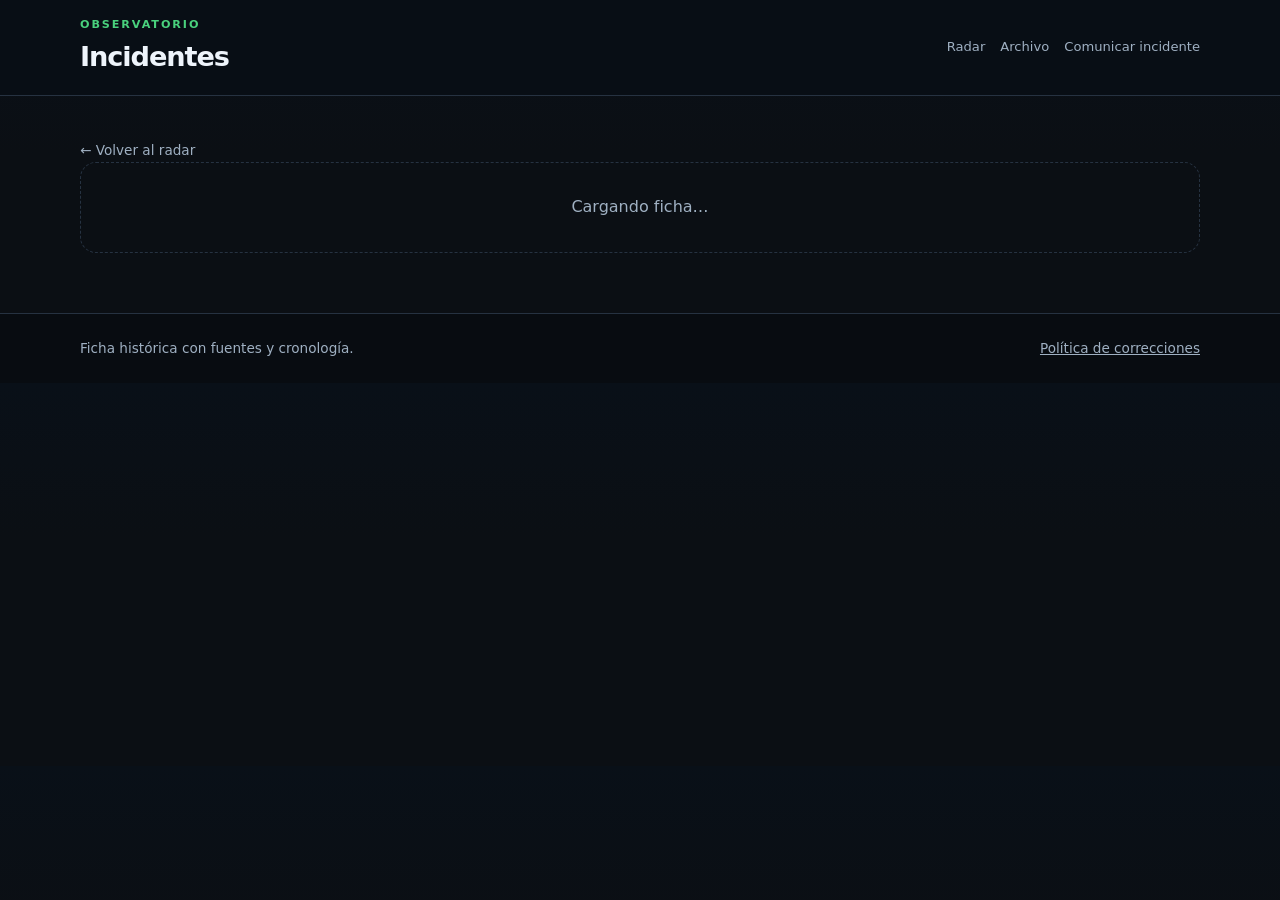
==== incidente/index.html @ c5e27862 "Añade fichas individuales compartibles" ====
<!doctype html><html lang="es"><head><meta charset="utf-8"><meta name="viewport" content="width=device-width,initial-scale=1"><meta name="description" content="Ficha detallada de incidente de ciberseguridad."><title>Ficha de incidente | Incidentes</title><link rel="stylesheet" href="../styles.css"></head><body><header class="site-header"><div class="wrap header-inner"><a class="brand" href="../"><p class="eyebrow">OBSERVATORIO</p><h1>Incidentes</h1></a><nav class="topnav"><a href="../">Radar</a><a href="../archivo.html">Archivo</a><a href="../reportar.html">Comunicar incidente</a></nav></div></header><main class="wrap detail-page"><a class="back-link" href="../">← Volver al radar</a><div id="incidentDetail"><div class="empty">Cargando ficha…</div></div></main><footer><div class="wrap footer-inner"><p>Ficha histórica con fuentes y cronología.</p><p><a href="../correcciones.html">Política de correcciones</a></p></div></footer><script src="../incidents.js"></script><script src="../detail.js"></script></body></html>
---- styles.css ----
:root{--bg:#0b0f14;--panel:#121821;--panel2:#171f2a;--text:#eef4fb;--muted:#9fb0c2;--line:#263241;--accent:#49d17d;--danger:#ff6b6b;--warn:#ffb84d;--info:#69a7ff;--shadow:0 18px 50px rgba(0,0,0,.25)}*{box-sizing:border-box}html{scroll-behavior:smooth}body{margin:0;font-family:Inter,ui-sans-serif,system-ui,-apple-system,BlinkMacSystemFont,"Segoe UI",sans-serif;background:linear-gradient(180deg,#091018 0%,var(--bg) 40%);color:var(--text);line-height:1.55}.wrap{width:min(1120px,calc(100% - 32px));margin:auto}a{color:inherit}.site-header{border-bottom:1px solid var(--line);background:rgba(9,15,22,.92);backdrop-filter:blur(14px);position:sticky;top:0;z-index:10}.header-inner{display:flex;justify-content:space-between;align-items:center;padding:16px 0;gap:20px}.brand{text-decoration:none}.eyebrow{margin:0 0 3px;font-size:.7rem;letter-spacing:.17em;color:var(--accent);font-weight:800}.site-header h1{margin:0;font-size:1.7rem;letter-spacing:-.04em}.subtitle,.hero p,.review-copy,.methodology p{color:var(--muted)}.subtitle{margin:2px 0 0;font-size:.9rem}.topnav{display:flex;gap:15px;align-items:center;flex-wrap:wrap}.topnav a,.section-links a,.trust-links a{font-size:.82rem;color:var(--muted);text-decoration:none}.topnav a:hover,.section-links a:hover,.trust-links a:hover{color:var(--text)}.hero{padding:52px 0 28px;display:grid;grid-template-columns:1.5fr .8fr;gap:28px;align-items:end}.hero h2{font-size:clamp(2rem,5vw,4.1rem);line-height:1.02;letter-spacing:-.055em;margin:4px 0 16px}.hero p{margin:0;font-size:1.08rem;max-width:760px}.hero-note{border:1px solid var(--line);background:linear-gradient(135deg,var(--panel),var(--panel2));padding:18px;border-radius:18px;color:var(--muted);box-shadow:var(--shadow)}.hero-note strong{color:var(--text)}.review-status{display:flex;align-items:center;gap:16px;border:1px solid rgba(73,209,125,.28);background:linear-gradient(135deg,rgba(73,209,125,.07),var(--panel));border-radius:18px;padding:17px 19px;margin-bottom:16px}.review-icon{width:44px;height:44px;flex:0 0 44px;border-radius:14px;border:1px solid rgba(73,209,125,.28);background:rgba(73,209,125,.08);display:grid;place-items:center}.review-icon span{width:10px;height:10px;border-radius:50%;background:var(--accent);box-shadow:0 0 0 5px rgba(73,209,125,.09)}.review-label{margin:0 0 2px;color:var(--accent);font-size:.7rem;font-weight:800;letter-spacing:.16em}.review-time{margin:0;font-size:1.06rem;font-weight:750}.review-copy{margin:2px 0 0;font-size:.84rem}.user-guide{display:grid;grid-template-columns:repeat(3,1fr);gap:10px;margin:0 0 38px}.user-guide div{border:1px solid var(--line);background:var(--panel);border-radius:14px;padding:14px}.user-guide span{display:inline-grid;place-items:center;width:24px;height:24px;border-radius:50%;background:rgba(73,209,125,.12);color:var(--accent);font-size:.72rem;font-weight:800;margin-right:7px}.user-guide p{margin:3px 0 0 32px;color:var(--muted);font-size:.8rem}.section-head{display:flex;justify-content:space-between;align-items:end;gap:16px;margin-bottom:12px}.section-head h2{margin:0;font-size:1.8rem}.section-links{display:flex;gap:14px}.controls{display:grid;grid-template-columns:1.7fr repeat(4,.8fr);gap:10px;margin:14px 0 20px}.controls input,.controls select{min-width:0;width:100%;border:1px solid var(--line);background:var(--panel);color:var(--text);padding:12px;border-radius:12px;font:inherit}.summary-grid{display:grid;grid-template-columns:repeat(4,1fr);gap:12px;margin-bottom:24px}.stat{border:1px solid var(--line);background:var(--panel);border-radius:16px;padding:15px}.stat strong{font-size:1.6rem;display:block}.stat span{color:var(--muted);font-size:.84rem}.incident-list{display:grid;gap:18px;padding-bottom:48px}.incident{border:1px solid var(--line);background:linear-gradient(180deg,var(--panel),#10161e);border-radius:20px;padding:22px;box-shadow:var(--shadow)}.incident h3{margin:7px 0 8px;font-size:clamp(1.4rem,3vw,1.9rem);line-height:1.15;letter-spacing:-.035em}.incident-title{text-decoration:none}.incident-title:hover{text-decoration:underline;text-decoration-color:var(--accent);text-underline-offset:4px}.meta{color:var(--muted);font-size:.8rem}.badges{display:flex;flex-wrap:wrap;gap:7px;margin-bottom:8px}.badge{font-size:.68rem;font-weight:800;text-transform:uppercase;letter-spacing:.06em;border-radius:999px;padding:5px 8px;border:1px solid var(--line)}.state{border-color:rgba(73,209,125,.3)}.spain{color:#fff;border-color:rgba(255,255,255,.35)}.confidence{color:#c9d6e3}.sev-critica{background:rgba(255,107,107,.14);border-color:rgba(255,107,107,.35)}.sev-alta{color:#ffd9a0;background:rgba(255,184,77,.12);border-color:rgba(255,184,77,.35)}.sev-media{color:#bad4ff;background:rgba(105,167,255,.12);border-color:rgba(105,167,255,.35)}.incident-lead{margin:14px 0 0;max-width:930px;color:#dbe6f1;font-size:1.03rem}.ten-sec{display:grid;grid-template-columns:repeat(3,1fr);gap:10px;margin-top:18px}.ten-sec div{border:1px solid var(--line);background:var(--panel2);border-radius:13px;padding:13px}.ten-sec span{display:block;color:var(--accent);font-size:.68rem;font-weight:800;letter-spacing:.08em;margin-bottom:5px}.ten-sec p{margin:0;color:var(--muted);font-size:.87rem}.scale-callout{margin-top:14px;border-left:3px solid var(--warn);background:rgba(255,184,77,.07);padding:11px 13px;border-radius:0 12px 12px 0;display:grid;gap:3px}.scale-callout span{color:#ffd9a0;font-size:.68rem;font-weight:800;text-transform:uppercase;letter-spacing:.08em}.scale-callout strong{font-size:.9rem;color:#f4e4c9}.card-footer{display:flex;justify-content:space-between;gap:15px;align-items:center;margin-top:16px;padding-top:13px;border-top:1px solid var(--line);color:var(--muted);font-size:.78rem}.detail-link{color:#9bc2ff;text-decoration:none;white-space:nowrap}.methodology{border-top:1px solid var(--line);padding:42px 0 54px}.methodology h2{margin:0 0 20px;font-size:1.7rem}.method-grid{display:grid;grid-template-columns:repeat(4,1fr);gap:12px}.method-grid div{border:1px solid var(--line);background:var(--panel);border-radius:14px;padding:16px}.method-grid p{font-size:.84rem;margin:6px 0 0}.trust-links{display:flex;gap:18px;flex-wrap:wrap;margin-top:18px}.empty{border:1px dashed var(--line);border-radius:16px;padding:32px;text-align:center;color:var(--muted)}.detail-page{padding:42px 0 60px}.back-link{color:var(--muted);text-decoration:none;font-size:.85rem}.detail-page h1{font-size:clamp(2rem,5vw,3.5rem);line-height:1.05;letter-spacing:-.045em;margin:12px 0}.quick-facts{display:grid;grid-template-columns:repeat(3,1fr);gap:10px;margin-top:18px}.quick-facts div,.detail-block{background:var(--panel);border:1px solid var(--line);border-radius:14px;padding:15px}.quick-facts span{display:block;color:var(--muted);font-size:.68rem;text-transform:uppercase;letter-spacing:.07em}.quick-facts strong{font-size:.86rem}.detail-grid{display:grid;grid-template-columns:1fr 1fr;gap:12px;margin-top:18px}.detail-block h2{font-size:1rem;margin:0 0 7px}.detail-block p{margin:0;color:var(--muted)}.actions{color:var(--muted);padding-left:20px}.timeline{margin-top:20px;border-top:1px solid var(--line);padding-top:14px}.timeline-row{display:grid;grid-template-columns:110px 1fr;gap:14px;padding:8px 0}.timeline-row time{color:var(--accent);font-size:.8rem;font-weight:700}.timeline-row p{margin:0;color:var(--muted);font-size:.9rem}.sources{margin-top:18px;padding-top:14px;border-top:1px solid var(--line)}.sources a{display:flex;flex-direction:column;color:#9bc2ff;text-decoration:none;margin:9px 0}.sources small{color:var(--muted);font-size:.65rem;text-transform:uppercase;letter-spacing:.06em}.static-page{padding:48px 0 70px;max-width:850px}.static-page h1{font-size:clamp(2rem,5vw,3.4rem);letter-spacing:-.04em}.static-page h2{margin-top:32px}.static-page p,.static-page li{color:var(--muted)}footer{border-top:1px solid var(--line);background:#080c11}.footer-inner{padding:24px 0;display:flex;justify-content:space-between;gap:24px;color:var(--muted);font-size:.85rem}footer p{margin:0}@media(max-width:900px){.header-inner{align-items:flex-start;flex-direction:column}.controls{grid-template-columns:1fr 1fr}.controls input{grid-column:1/-1}.method-grid,.ten-sec{grid-template-columns:1fr 1fr}}@media(max-width:650px){.footer-inner,.section-head,.card-footer{align-items:flex-start;flex-direction:column}.topnav{gap:10px}.hero{grid-template-columns:1fr;padding-top:36px}.review-status{align-items:flex-start}.controls,.summary-grid,.user-guide,.ten-sec,.method-grid,.quick-facts,.detail-grid{grid-template-columns:1fr}.controls input{grid-column:auto}.timeline-row{grid-template-columns:1fr;gap:1px}.incident-lead{font-size:1rem}}
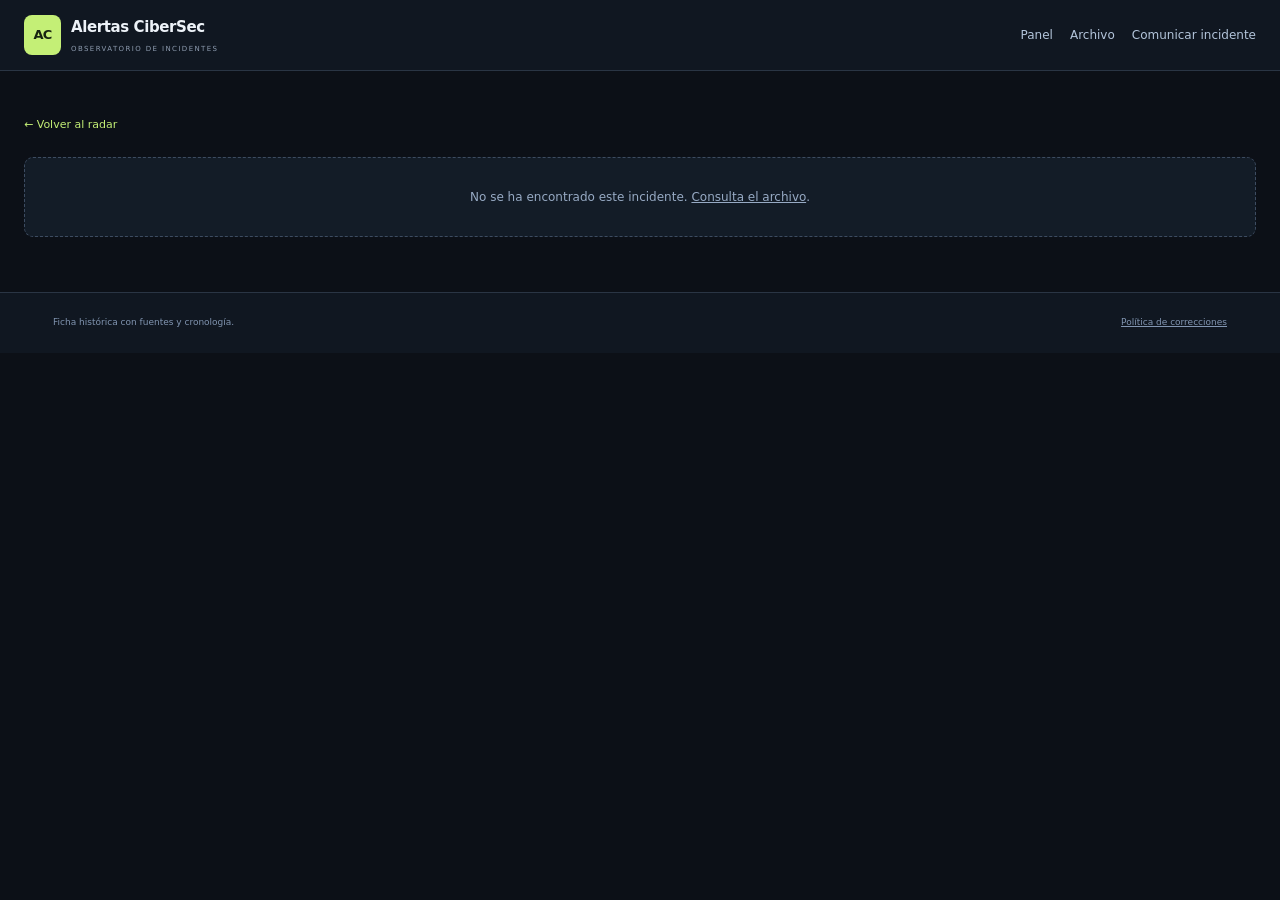
==== commit 747c480b: "Rediseña Alertas CiberSec como dashboard con métricas, gráficos y navegación responsive" ====
--- a/incidente/index.html
+++ b/incidente/index.html
@@ -1 +1 @@
-<!doctype html><html lang="es"><head><meta charset="utf-8"><meta name="viewport" content="width=device-width,initial-scale=1"><meta name="description" content="Ficha detallada de incidente de ciberseguridad."><title>Ficha de incidente | Incidentes</title><link rel="stylesheet" href="../styles.css"></head><body><header class="site-header"><div class="wrap header-inner"><a class="brand" href="../"><p class="eyebrow">OBSERVATORIO</p><h1>Incidentes</h1></a><nav class="topnav"><a href="../">Radar</a><a href="../archivo.html">Archivo</a><a href="../reportar.html">Comunicar incidente</a></nav></div></header><main class="wrap detail-page"><a class="back-link" href="../">← Volver al radar</a><div id="incidentDetail"><div class="empty">Cargando ficha…</div></div></main><footer><div class="wrap footer-inner"><p>Ficha histórica con fuentes y cronología.</p><p><a href="../correcciones.html">Política de correcciones</a></p></div></footer><script src="../incidents.js"></script><script src="../detail.js"></script></body></html>+<!doctype html><html lang="es"><head><meta charset="utf-8"><meta name="viewport" content="width=device-width,initial-scale=1"><meta name="description" content="Ficha detallada de incidente de ciberseguridad."><title>Ficha de incidente | Incidentes</title><link rel="stylesheet" href="../styles.css"></head><body><header class="site-header"><div class="wrap header-inner"><a class="brand" href="../"><span class="brand-mark">AC</span><span><strong>Alertas CiberSec</strong><small>OBSERVATORIO DE INCIDENTES</small></span></a><nav class="topnav" aria-label="Navegación principal"><a href="../">Panel</a><a href="../archivo.html">Archivo</a><a href="../reportar.html">Comunicar incidente</a></nav></div></header><main class="wrap detail-page"><a class="back-link" href="../">← Volver al radar</a><div id="incidentDetail"><div class="empty">Cargando ficha…</div></div></main><footer><div class="wrap footer-inner"><p>Ficha histórica con fuentes y cronología.</p><p><a href="../correcciones.html">Política de correcciones</a></p></div></footer><script src="../incidents.js"></script><script src="../detail.js"></script></body></html>
--- a/styles.css
+++ b/styles.css
@@ -1 +1,6 @@
-:root{--bg:#0b0f14;--panel:#121821;--panel2:#171f2a;--text:#eef4fb;--muted:#9fb0c2;--line:#263241;--accent:#49d17d;--danger:#ff6b6b;--warn:#ffb84d;--info:#69a7ff;--shadow:0 18px 50px rgba(0,0,0,.25)}*{box-sizing:border-box}html{scroll-behavior:smooth}body{margin:0;font-family:Inter,ui-sans-serif,system-ui,-apple-system,BlinkMacSystemFont,"Segoe UI",sans-serif;background:linear-gradient(180deg,#091018 0%,var(--bg) 40%);color:var(--text);line-height:1.55}.wrap{width:min(1120px,calc(100% - 32px));margin:auto}a{color:inherit}.site-header{border-bottom:1px solid var(--line);background:rgba(9,15,22,.92);backdrop-filter:blur(14px);position:sticky;top:0;z-index:10}.header-inner{display:flex;justify-content:space-between;align-items:center;padding:16px 0;gap:20px}.brand{text-decoration:none}.eyebrow{margin:0 0 3px;font-size:.7rem;letter-spacing:.17em;color:var(--accent);font-weight:800}.site-header h1{margin:0;font-size:1.7rem;letter-spacing:-.04em}.subtitle,.hero p,.review-copy,.methodology p{color:var(--muted)}.subtitle{margin:2px 0 0;font-size:.9rem}.topnav{display:flex;gap:15px;align-items:center;flex-wrap:wrap}.topnav a,.section-links a,.trust-links a{font-size:.82rem;color:var(--muted);text-decoration:none}.topnav a:hover,.section-links a:hover,.trust-links a:hover{color:var(--text)}.hero{padding:52px 0 28px;display:grid;grid-template-columns:1.5fr .8fr;gap:28px;align-items:end}.hero h2{font-size:clamp(2rem,5vw,4.1rem);line-height:1.02;letter-spacing:-.055em;margin:4px 0 16px}.hero p{margin:0;font-size:1.08rem;max-width:760px}.hero-note{border:1px solid var(--line);background:linear-gradient(135deg,var(--panel),var(--panel2));padding:18px;border-radius:18px;color:var(--muted);box-shadow:var(--shadow)}.hero-note strong{color:var(--text)}.review-status{display:flex;align-items:center;gap:16px;border:1px solid rgba(73,209,125,.28);background:linear-gradient(135deg,rgba(73,209,125,.07),var(--panel));border-radius:18px;padding:17px 19px;margin-bottom:16px}.review-icon{width:44px;height:44px;flex:0 0 44px;border-radius:14px;border:1px solid rgba(73,209,125,.28);background:rgba(73,209,125,.08);display:grid;place-items:center}.review-icon span{width:10px;height:10px;border-radius:50%;background:var(--accent);box-shadow:0 0 0 5px rgba(73,209,125,.09)}.review-label{margin:0 0 2px;color:var(--accent);font-size:.7rem;font-weight:800;letter-spacing:.16em}.review-time{margin:0;font-size:1.06rem;font-weight:750}.review-copy{margin:2px 0 0;font-size:.84rem}.user-guide{display:grid;grid-template-columns:repeat(3,1fr);gap:10px;margin:0 0 38px}.user-guide div{border:1px solid var(--line);background:var(--panel);border-radius:14px;padding:14px}.user-guide span{display:inline-grid;place-items:center;width:24px;height:24px;border-radius:50%;background:rgba(73,209,125,.12);color:var(--accent);font-size:.72rem;font-weight:800;margin-right:7px}.user-guide p{margin:3px 0 0 32px;color:var(--muted);font-size:.8rem}.section-head{display:flex;justify-content:space-between;align-items:end;gap:16px;margin-bottom:12px}.section-head h2{margin:0;font-size:1.8rem}.section-links{display:flex;gap:14px}.controls{display:grid;grid-template-columns:1.7fr repeat(4,.8fr);gap:10px;margin:14px 0 20px}.controls input,.controls select{min-width:0;width:100%;border:1px solid var(--line);background:var(--panel);color:var(--text);padding:12px;border-radius:12px;font:inherit}.summary-grid{display:grid;grid-template-columns:repeat(4,1fr);gap:12px;margin-bottom:24px}.stat{border:1px solid var(--line);background:var(--panel);border-radius:16px;padding:15px}.stat strong{font-size:1.6rem;display:block}.stat span{color:var(--muted);font-size:.84rem}.incident-list{display:grid;gap:18px;padding-bottom:48px}.incident{border:1px solid var(--line);background:linear-gradient(180deg,var(--panel),#10161e);border-radius:20px;padding:22px;box-shadow:var(--shadow)}.incident h3{margin:7px 0 8px;font-size:clamp(1.4rem,3vw,1.9rem);line-height:1.15;letter-spacing:-.035em}.incident-title{text-decoration:none}.incident-title:hover{text-decoration:underline;text-decoration-color:var(--accent);text-underline-offset:4px}.meta{color:var(--muted);font-size:.8rem}.badges{display:flex;flex-wrap:wrap;gap:7px;margin-bottom:8px}.badge{font-size:.68rem;font-weight:800;text-transform:uppercase;letter-spacing:.06em;border-radius:999px;padding:5px 8px;border:1px solid var(--line)}.state{border-color:rgba(73,209,125,.3)}.spain{color:#fff;border-color:rgba(255,255,255,.35)}.confidence{color:#c9d6e3}.sev-critica{background:rgba(255,107,107,.14);border-color:rgba(255,107,107,.35)}.sev-alta{color:#ffd9a0;background:rgba(255,184,77,.12);border-color:rgba(255,184,77,.35)}.sev-media{color:#bad4ff;background:rgba(105,167,255,.12);border-color:rgba(105,167,255,.35)}.incident-lead{margin:14px 0 0;max-width:930px;color:#dbe6f1;font-size:1.03rem}.ten-sec{display:grid;grid-template-columns:repeat(3,1fr);gap:10px;margin-top:18px}.ten-sec div{border:1px solid var(--line);background:var(--panel2);border-radius:13px;padding:13px}.ten-sec span{display:block;color:var(--accent);font-size:.68rem;font-weight:800;letter-spacing:.08em;margin-bottom:5px}.ten-sec p{margin:0;color:var(--muted);font-size:.87rem}.scale-callout{margin-top:14px;border-left:3px solid var(--warn);background:rgba(255,184,77,.07);padding:11px 13px;border-radius:0 12px 12px 0;display:grid;gap:3px}.scale-callout span{color:#ffd9a0;font-size:.68rem;font-weight:800;text-transform:uppercase;letter-spacing:.08em}.scale-callout strong{font-size:.9rem;color:#f4e4c9}.card-footer{display:flex;justify-content:space-between;gap:15px;align-items:center;margin-top:16px;padding-top:13px;border-top:1px solid var(--line);color:var(--muted);font-size:.78rem}.detail-link{color:#9bc2ff;text-decoration:none;white-space:nowrap}.methodology{border-top:1px solid var(--line);padding:42px 0 54px}.methodology h2{margin:0 0 20px;font-size:1.7rem}.method-grid{display:grid;grid-template-columns:repeat(4,1fr);gap:12px}.method-grid div{border:1px solid var(--line);background:var(--panel);border-radius:14px;padding:16px}.method-grid p{font-size:.84rem;margin:6px 0 0}.trust-links{display:flex;gap:18px;flex-wrap:wrap;margin-top:18px}.empty{border:1px dashed var(--line);border-radius:16px;padding:32px;text-align:center;color:var(--muted)}.detail-page{padding:42px 0 60px}.back-link{color:var(--muted);text-decoration:none;font-size:.85rem}.detail-page h1{font-size:clamp(2rem,5vw,3.5rem);line-height:1.05;letter-spacing:-.045em;margin:12px 0}.quick-facts{display:grid;grid-template-columns:repeat(3,1fr);gap:10px;margin-top:18px}.quick-facts div,.detail-block{background:var(--panel);border:1px solid var(--line);border-radius:14px;padding:15px}.quick-facts span{display:block;color:var(--muted);font-size:.68rem;text-transform:uppercase;letter-spacing:.07em}.quick-facts strong{font-size:.86rem}.detail-grid{display:grid;grid-template-columns:1fr 1fr;gap:12px;margin-top:18px}.detail-block h2{font-size:1rem;margin:0 0 7px}.detail-block p{margin:0;color:var(--muted)}.actions{color:var(--muted);padding-left:20px}.timeline{margin-top:20px;border-top:1px solid var(--line);padding-top:14px}.timeline-row{display:grid;grid-template-columns:110px 1fr;gap:14px;padding:8px 0}.timeline-row time{color:var(--accent);font-size:.8rem;font-weight:700}.timeline-row p{margin:0;color:var(--muted);font-size:.9rem}.sources{margin-top:18px;padding-top:14px;border-top:1px solid var(--line)}.sources a{display:flex;flex-direction:column;color:#9bc2ff;text-decoration:none;margin:9px 0}.sources small{color:var(--muted);font-size:.65rem;text-transform:uppercase;letter-spacing:.06em}.static-page{padding:48px 0 70px;max-width:850px}.static-page h1{font-size:clamp(2rem,5vw,3.4rem);letter-spacing:-.04em}.static-page h2{margin-top:32px}.static-page p,.static-page li{color:var(--muted)}footer{border-top:1px solid var(--line);background:#080c11}.footer-inner{padding:24px 0;display:flex;justify-content:space-between;gap:24px;color:var(--muted);font-size:.85rem}footer p{margin:0}@media(max-width:900px){.header-inner{align-items:flex-start;flex-direction:column}.controls{grid-template-columns:1fr 1fr}.controls input{grid-column:1/-1}.method-grid,.ten-sec{grid-template-columns:1fr 1fr}}@media(max-width:650px){.footer-inner,.section-head,.card-footer{align-items:flex-start;flex-direction:column}.topnav{gap:10px}.hero{grid-template-columns:1fr;padding-top:36px}.review-status{align-items:flex-start}.controls,.summary-grid,.user-guide,.ten-sec,.method-grid,.quick-facts,.detail-grid{grid-template-columns:1fr}.controls input{grid-column:auto}.timeline-row{grid-template-columns:1fr;gap:1px}.incident-lead{font-size:1rem}}+:root{color-scheme:dark;--navy:#0c1017;--navy2:#131b26;--blue:#c4ef76;--accent:#c4ef76;--blue2:#1a2923;--ink:#edf2f8;--muted:#97a5b6;--line:#2a3544;--soft:#151e2a;--white:#131b26;--red:#ed7984;--orange:#ecb96b;--shadow:0 8px 24px #0002}*{box-sizing:border-box}html{scroll-behavior:smooth;scroll-padding-top:22px}body{margin:0;font-family:Inter,ui-sans-serif,system-ui,-apple-system,"Segoe UI",sans-serif;background:var(--navy);color:var(--ink);line-height:1.5}button,input,select{font:inherit}button,a{touch-action:manipulation}a{color:inherit}button{cursor:pointer}a:focus-visible,button:focus-visible,input:focus-visible,select:focus-visible{outline:2px solid var(--accent);outline-offset:4px}::selection{background:#c4ef7640}h1,h2,h3,p{margin-top:0}.wrap{width:min(1240px,calc(100% - 48px));margin:auto}.brand{display:flex;align-items:center;gap:10px;text-decoration:none}.brand-mark{display:grid;place-items:center;width:37px;height:40px;background:var(--accent);color:#172310;border-radius:8px;font-size:13px;font-weight:800;letter-spacing:-.7px;flex-shrink:0}.brand strong{display:block;font-size:15px;font-weight:650;letter-spacing:-.4px}.brand small{display:block;font-size:7px;color:#8e9cb0;letter-spacing:1.4px;margin-top:5px}.dashboard-nav{position:fixed;inset:0 auto 0 0;width:218px;padding:29px 18px;background:#101721;border-right:1px solid var(--line);z-index:30;display:flex;flex-direction:column}.nav-label{margin:43px 10px 13px;font-size:9px;letter-spacing:1.3px;color:#7d8ba0}.dashboard-nav nav{display:flex;flex-direction:column;gap:7px}.dashboard-nav nav a{display:flex;align-items:center;gap:11px;text-decoration:none;padding:13px 11px;font-size:12px;color:#a6b3c5;border-radius:7px;min-height:45px}.dashboard-nav nav a span{width:19px;font-size:20px;line-height:1}.dashboard-nav nav a.active{background:#c4ef7615;box-shadow:inset 2px 0 var(--accent);color:var(--accent)}.dashboard-nav nav a:hover{background:#202b38;color:var(--ink)}.nav-bottom{margin-top:auto;border-top:1px solid var(--line);padding-top:20px}.nav-bottom p{font-size:11px;color:#8c9bae;margin:17px 0 21px;line-height:1.8}.nav-bottom>small{color:#6c7e94;letter-spacing:1.5px;font-size:8px}.dashboard-workspace{margin-left:218px}.dashboard-topbar{height:65px;padding:0 29px;display:flex;align-items:center;justify-content:space-between;border-bottom:1px solid var(--line);background:#101721;font-size:11px;color:#8e9fb5}.dashboard-topbar b{font-weight:400;margin:0 11px;color:#54637a}.dashboard-topbar strong{color:#d3dfed;font-weight:500}.topbar-action{border:1px solid var(--line);padding:9px 12px;border-radius:6px;text-decoration:none;color:#b9c7d9}.topbar-action:hover{border-color:#6c8054}.dashboard-main{padding:29px;max-width:1770px;margin:auto}.dashboard-heading{display:flex;align-items:center;justify-content:space-between;gap:25px;margin-bottom:25px}.eyebrow{color:var(--accent);font-size:9px;font-weight:650;letter-spacing:1.5px;margin:0 0 8px}.eyebrow.blue{color:var(--accent)}.dashboard-heading h1{font-size:32px;line-height:1.2;font-weight:650;letter-spacing:-1.1px;margin:0 0 9px}.dashboard-heading>div>p:last-child{color:var(--muted);font-size:12px;margin-bottom:0}.review-status{background:#151e29;border:1px solid var(--line);border-radius:9px;padding:13px 16px;min-width:230px}.review-top{font-size:8px;letter-spacing:1.1px;color:#a3b0c2}.review-time{font-size:12px;color:#d6e1ed;margin:7px 0 4px;font-weight:600}.review-status small{font-size:9px;color:#8999ad}.summary-grid{display:grid;grid-template-columns:repeat(5,minmax(0,1fr));gap:12px;margin-bottom:22px}.stat{background:#151e2a;border:1px solid var(--line);padding:17px 16px;border-radius:9px;display:flex;align-items:flex-start;gap:10px;min-width:0;min-height:120px}.stat i{font-style:normal;font-size:17px;color:var(--accent);line-height:1.3}.stat>span{font-size:10px;color:#a0afc2;line-height:1.5;min-width:0}.stat strong{display:block;color:#f1f5fa;font-size:33px;line-height:1;margin-top:17px;font-weight:600;font-variant-numeric:tabular-nums;letter-spacing:-1px}.stat:first-child{background:var(--accent);border-color:var(--accent)}.stat:first-child i,.stat:first-child>span,.stat:first-child strong{color:#253318}.analytics-grid{display:grid;grid-template-columns:1.12fr 1fr 1fr;gap:13px;margin-bottom:29px}.analysis-card{background:#131c27;border:1px solid var(--line);border-radius:10px;padding:19px 18px;min-width:0}.analysis-card h2{font-size:13px;font-weight:600;letter-spacing:-.1px;margin:0 0 5px}.analysis-card header p{font-size:9px;color:#8c9db3;margin:0}.type-bars{display:flex;flex-direction:column;gap:17px;margin:24px 0 10px}.bar-row{display:grid;grid-template-columns:110px minmax(0,1fr) 16px;gap:9px;font-size:10px;align-items:center;color:#a9b7c9}.bar-row b{text-align:right;font-size:11px;color:var(--ink);font-weight:550;font-variant-numeric:tabular-nums}.bar-track{height:7px;background:#263343;border-radius:4px;overflow:hidden}.bar-track i{display:block;height:100%;background:var(--accent);border-radius:4px}.bar-row:nth-child(2n) i{background:#65cbbd}.severity-chart{display:flex;align-items:center;gap:12px;margin:16px 0 12px}.donut{position:relative;width:128px;flex-shrink:0}.donut svg{display:block;width:100%;transform:rotate(-90deg)}.donut>div{position:absolute;inset:0;display:flex;align-items:center;justify-content:center;flex-direction:column}.donut strong{font-size:28px;font-weight:600;letter-spacing:-.8px}.donut small{font-size:9px;color:var(--muted)}.chart-legend{flex:1;min-width:0}.chart-legend>div{display:flex;gap:7px;align-items:center;font-size:10px;margin:13px 0;color:#adbcd0}.chart-legend i{width:6px;height:6px;border-radius:2px;flex-shrink:0}.chart-legend b{margin-left:auto;color:#e7edf5;font-size:12px;font-weight:500}.chart-legend p{font-size:10px;color:var(--muted)}.chart-note{font-size:9px;color:#8296ae;border-top:1px solid var(--line);padding-top:10px;margin-bottom:0;line-height:1.7}.state-rows{margin-top:18px}.state-rows>div{display:flex;gap:9px;align-items:center;padding:9px 0;border-bottom:1px solid #273240;color:#a6b6ca;font-size:10px}.state-rows>div:last-child{border:0}.state-rows b{margin-left:auto;color:#e6edf6;font-size:12px;font-weight:550}.state-dot{width:6px;height:6px;border-radius:50%;background:#8494a7}.state-activo{background:#ed7984}.state-investigacion{background:#ecb96b}.state-seguimiento{background:#89b2ea}.state-contenido,.state-resuelto{background:#65cbbd}.main-layout{display:grid;grid-template-columns:minmax(0,1fr) 244px;gap:20px}.main-column{min-width:0}.section-head{display:flex;align-items:center;justify-content:space-between;gap:15px;margin:0 0 18px}.section-head h2{font-size:18px;font-weight:600;letter-spacing:-.3px;margin:0 0 6px}.section-head p:not(.eyebrow){color:#8f9eb3;font-size:10px;line-height:1.6;margin:0}.section-head>a{font-size:10px;white-space:nowrap;color:var(--accent);text-decoration:none}.controls{display:grid;grid-template-columns:repeat(4,minmax(0,1fr));gap:8px;background:#131c27;border:1px solid var(--line);border-radius:9px;padding:11px;margin-bottom:13px}.controls input,.controls select{width:100%;min-width:0;border:1px solid #334257;background:#101823;padding:10px 9px;border-radius:6px;font-size:10px;color:#bbcade;min-height:40px}.controls input{grid-column:1/-1;font-size:12px}.controls input::placeholder{color:#7e91aa}.controls select{padding-right:4px}.reset-button{justify-self:start;background:transparent;color:#adbcce;font-size:10px;border:0;text-decoration:underline;padding:5px 0;min-height:30px}.incident-list{display:grid;gap:11px;padding-bottom:25px}.incident{display:grid;grid-template-columns:43px minmax(0,1fr);gap:11px;background:#131c27;border:1px solid var(--line);border-radius:9px;padding:17px 15px;position:relative;min-width:0}.incident:hover{border-color:#50654b;box-shadow:var(--shadow)}.date-box{grid-row:1/3;align-self:start;text-align:center;border-right:1px solid #344054;display:flex;flex-direction:column;justify-content:center;align-items:center;gap:2px;padding-right:10px;padding-top:1px;min-width:0}.date-box strong{font-size:24px;font-weight:600;line-height:1.1;color:#dce6f3}.date-box span{font-size:9px;color:#adbed4;font-weight:600}.date-box small{font-size:8px;color:#8193a9}.date-box .date-label{font-size:6px;color:#a9c783;letter-spacing:.3px;margin-bottom:7px;overflow-wrap:anywhere}.org-tile{display:none}.incident-body{min-width:0}.badges{display:flex;gap:5px;flex-wrap:wrap;margin:0 0 9px}.badge{display:inline-block;background:#253244;border:1px solid #3a4759;color:#b3c4d9;padding:3px 6px;border-radius:4px;font-size:8px;font-weight:600;line-height:1.5;text-transform:uppercase}.sev-critica{background:#ed798417;border-color:#ed798440;color:#ffacb3}.sev-alta{background:#ecb96b16;border-color:#ecb96b40;color:#efc487}.sev-media{background:#65cbbd16;border-color:#65cbbd40;color:#90dbcd}.spain{background:#ddbb5f14;border-color:#ddbb5f40;color:#dfc47d}.new-badge{background:#c4ef7612;border-color:#c4ef7635;color:#c4ef76}.updated-badge{background:#89b2ea12;border-color:#89b2ea35;color:#9ac5ff}.incident h3{font-size:15px;font-weight:550;line-height:1.4;letter-spacing:-.2px;margin:0 0 7px}.incident-title{text-decoration:none}.incident-title:hover{color:var(--accent)}.incident-lead{font-size:11px;color:#a6b5c9;line-height:1.75;margin:0;display:-webkit-box;-webkit-line-clamp:2;-webkit-box-orient:vertical;overflow:hidden}.micro-meta{display:flex;gap:5px 13px;flex-wrap:wrap;margin-top:10px;font-size:8px;color:#869ab4;line-height:1.7}.micro-meta .new-meta{color:#aacb7f}.updated-meta{color:#9bbfe8}.affect-box{grid-column:2;background:#1a2532;border:1px solid #2b3b4b;border-radius:6px;padding:9px 11px;display:flex;align-items:center;flex-wrap:wrap;gap:5px 10px}.affect-box strong{font-size:9px;color:#b5c9d6;font-weight:650}.affect-box p{font-size:10px;color:#9aadc4;line-height:1.6;margin:0;flex:1;min-width:150px;display:-webkit-box;-webkit-line-clamp:2;-webkit-box-orient:vertical;overflow:hidden}.affect-box a{font-size:10px;color:var(--accent);text-decoration:none;min-height:30px;display:flex;align-items:center}.sidebar{display:grid;align-content:start;gap:13px;padding-top:0}.side-card{background:#131c27;border:1px solid var(--line);border-radius:9px;padding:18px 16px}.side-label{display:block;font-size:8px;color:#7f94ae;letter-spacing:1.1px;margin-bottom:13px}.side-card h3{font-size:13px;font-weight:550;line-height:1.6;margin:0 0 10px}.side-card p{font-size:11px;line-height:1.8;color:#99abc1;margin-bottom:12px}.side-card>a:not(.side-button){display:block;color:#bad0e7;font-size:10px;text-decoration:none;line-height:1.7;padding:10px 0;border-bottom:1px solid #2a3544}.side-card>a:last-child{border-bottom:0}.side-card>a small{display:block;color:#738aa5;font-size:9px;margin-top:3px}.side-card>a:hover{color:var(--accent)}.side-button{display:block;background:#c4ef7614;border:1px solid #c4ef7640;color:var(--accent);font-size:10px;text-align:center;font-weight:550;line-height:1.6;padding:11px 9px;text-decoration:none;border-radius:6px}.side-button:hover{background:#c4ef7625}.focus-card{border-top:2px solid #c4ef7680}.methodology{border-top:1px solid var(--line);padding:27px 0 14px;margin-top:18px}.methodology h2{font-size:20px;font-weight:550;letter-spacing:-.4px;margin:0 0 18px}.method-grid{display:grid;grid-template-columns:repeat(4,minmax(0,1fr));gap:12px}.method-grid div{background:#131c27;border:1px solid var(--line);border-radius:9px;padding:17px}.method-grid b{font-size:19px;color:#c4ef76a0;display:block;margin-bottom:8px;font-weight:450}.method-grid strong{font-size:12px;font-weight:550}.method-grid p{font-size:10px;color:#8fa3bd;margin:7px 0 0;line-height:1.8}footer{border-top:1px solid var(--line);background:#101721;color:#8195b1;font-size:10px}.footer-inner{display:flex;justify-content:space-between;align-items:center;gap:20px;padding:20px 29px}.footer-inner p{margin:3px 0;font-size:9px}.footer-inner strong{color:#b0c4de}.empty{padding:30px;border:1px dashed #3d4c61;background:#131c27;border-radius:9px;color:#97aac4;text-align:center;font-size:12px}.skip-link{position:fixed;left:230px;top:-100px;padding:12px;background:var(--accent);color:#172310;z-index:100;border-radius:6px}.skip-link:focus{top:10px}.site-header{background:#101721;border-bottom:1px solid var(--line)}.header-inner{min-height:70px;display:flex;justify-content:space-between;align-items:center;gap:20px}.topnav{display:flex;gap:17px;align-items:center}.topnav a{text-decoration:none;font-size:12px;min-height:42px;display:flex;align-items:center;color:#b3c5db}.topnav a:hover{color:var(--accent)}.static-page,.detail-page{padding:34px 0 55px}.static-page{max-width:1000px!important}.static-page h1,.detail-page h1{font-size:clamp(25px,3.5vw,37px);font-weight:600;letter-spacing:-.7px;line-height:1.3;margin:14px 0 20px}.static-page p,.static-page li{font-size:13px;color:#a7b9d0;line-height:1.9}.static-page h2{font-size:18px;margin-top:29px}.static-page a:not(.archive-row){color:var(--accent)}.back-link{font-size:11px;display:inline-flex;align-items:center;min-height:40px;color:var(--accent);text-decoration:none;margin-bottom:12px}.quick-facts{display:grid;grid-template-columns:repeat(3,minmax(0,1fr));gap:12px;margin:20px 0}.quick-facts>div,.detail-block{background:#141e2a;border:1px solid var(--line);padding:18px;border-radius:9px;min-width:0}.quick-facts span{display:block;color:#8299b6;font-size:9px;letter-spacing:.4px}.quick-facts strong{display:block;font-size:12px;font-weight:500;margin-top:8px;overflow-wrap:anywhere}.quick-facts small{display:block;font-size:9px;color:#8095b0;margin-top:6px}.date-context{background:#c4ef760b;border-left:3px solid var(--accent);padding:13px 17px;border-radius:0 7px 7px 0;margin:20px 0}.date-context strong{display:block;color:#c5dfa3;font-size:12px}.date-context span{display:block;color:#96abc4;font-size:11px;margin-top:5px;line-height:1.8}.detail-page .incident-lead{display:block;overflow:visible;font-size:14px;margin:23px 0;line-height:1.8}.ten-sec{display:grid;grid-template-columns:repeat(3,minmax(0,1fr));gap:12px;margin:24px 0}.ten-sec>div{background:#172333;border:1px solid #34465c;padding:18px;border-radius:9px}.ten-sec span{font-size:9px;letter-spacing:.7px;color:var(--accent)}.ten-sec p{font-size:12px;color:#b2c3d9;line-height:1.9;margin:11px 0 0}.detail-grid{display:grid;grid-template-columns:repeat(2,minmax(0,1fr));gap:12px;margin:25px 0}.detail-block h2,.timeline h2{font-size:18px;font-weight:550}.detail-block p,.detail-block li,.sources p{font-size:12px;line-height:1.9;color:#acbed5}.actions{padding-left:20px}.actions li{margin-bottom:10px}.scale-callout{padding:18px;border:1px solid #ecb96b40;background:#ecb96b0b;border-radius:8px;margin:20px 0}.scale-callout span{display:block;color:#e2bc84;font-size:10px}.scale-callout strong{display:block;font-size:16px;font-weight:550;margin-top:8px}.timeline{background:#131c27;border:1px solid var(--line);padding:20px;border-radius:9px;margin:23px 0}.timeline-row{display:grid;grid-template-columns:100px minmax(0,1fr);gap:17px;border-top:1px solid var(--line);padding:15px 0}.timeline-row time{color:var(--accent);font-size:11px}.timeline-row p{font-size:12px;line-height:1.9;color:#a7b9d0;margin:0}.sources{padding:20px;border:1px solid var(--line);border-radius:9px;background:#131c27;margin:20px 0}.sources strong{font-size:13px;font-weight:550}.sources a{display:block;color:#b9d99a;font-size:12px;padding:13px 0;border-bottom:1px solid var(--line);overflow-wrap:anywhere}.sources a:last-child{border:0}.sources small{display:block;font-size:9px;color:#8298b5;margin-bottom:5px}
+@media(min-width:1550px){.incident{grid-template-columns:48px minmax(0,1fr) 200px}.affect-box{grid-column:3;grid-row:1/3;display:block;padding:13px}.affect-box p{min-width:0;margin:7px 0}.date-box{grid-row:1/3}.incident-body{grid-column:2}.affect-box a{margin-top:8px}.incident-list{gap:13px}.incident h3{font-size:16px}}
+@media(max-width:1250px){.dashboard-nav{width:195px;padding:25px 14px}.dashboard-workspace{margin-left:195px}.brand strong{font-size:13px}.brand small{font-size:6px}.dashboard-main{padding:24px}.dashboard-topbar{padding:0 24px}.analytics-grid{grid-template-columns:1fr 1fr}.analytics-grid>.analysis-card:last-child{grid-column:1/-1}.state-rows{display:flex;gap:18px;flex-wrap:wrap}.state-rows>div{flex:1;min-width:120px;border-bottom:0}.main-layout{grid-template-columns:minmax(0,1fr) 210px;gap:15px}.stat{padding:16px 12px;gap:7px}.stat i{font-size:14px}.stat>span{font-size:9px}.controls{grid-template-columns:repeat(2,minmax(0,1fr))}}
+@media(max-width:1000px){.summary-grid{grid-template-columns:repeat(3,minmax(0,1fr))}.main-layout{grid-template-columns:1fr}.sidebar{grid-template-columns:repeat(2,minmax(0,1fr))}.dashboard-heading{align-items:flex-start}.dashboard-heading h1{font-size:28px}.review-status{min-width:200px;max-width:235px}.analytics-grid{grid-template-columns:1fr}.analytics-grid>.analysis-card:last-child{grid-column:auto}.type-bars{margin-top:21px}.severity-chart{gap:25px}.chart-legend{max-width:260px}.method-grid{grid-template-columns:repeat(2,minmax(0,1fr))}.ten-sec{grid-template-columns:1fr}}
+@media(max-width:720px){html{scroll-padding-top:128px}.dashboard-nav{position:sticky;top:0;width:100%;height:auto;display:block;padding:12px 16px 0;border-right:0;border-bottom:1px solid var(--line);background:#101721f5;backdrop-filter:blur(12px)}.brand strong{font-size:15px}.brand small{font-size:7px}.brand-mark{width:31px;height:34px;font-size:11px}.nav-label,.nav-bottom{display:none}.dashboard-nav nav{flex-direction:row;gap:5px;overflow-x:auto;margin-top:11px;padding-bottom:10px;scrollbar-width:none}.dashboard-nav nav a{font-size:10px;padding:9px 12px;min-height:36px;white-space:nowrap;flex-shrink:0}.dashboard-nav nav a span{display:none}.dashboard-nav nav a.active{box-shadow:none}.dashboard-workspace{margin-left:0}.dashboard-topbar{height:52px;padding:0 16px;font-size:9px}.dashboard-topbar b{margin:0 6px}.topbar-action{font-size:9px;padding:8px}.dashboard-main{padding:23px 16px}.dashboard-heading{display:block;margin-bottom:20px}.dashboard-heading h1{font-size:28px;margin-bottom:10px}.dashboard-heading>div>p:last-child{font-size:12px}.review-status{max-width:none;min-width:0;margin-top:17px;padding:11px 13px;display:grid;grid-template-columns:1fr;gap:2px}.review-top{font-size:8px}.review-time{font-size:12px;margin:4px 0}.review-status small{font-size:9px}.summary-grid{grid-template-columns:repeat(2,minmax(0,1fr));gap:9px;margin-bottom:18px}.stat{padding:15px 12px;min-height:105px;gap:8px}.stat>span{font-size:10px}.stat strong{font-size:30px;margin-top:13px}.stat:last-child{grid-column:1/-1;min-height:0;align-items:center;justify-content:space-between}.stat:last-child>span{display:flex;align-items:center;justify-content:space-between;gap:20px;width:100%}.stat:last-child strong{margin-top:0;font-size:25px}.analytics-grid{gap:11px;margin-bottom:26px}.analysis-card{padding:18px 16px}.analysis-card h2{font-size:14px}.analysis-card header p{font-size:10px}.bar-row{grid-template-columns:120px minmax(0,1fr) 18px;font-size:11px}.type-bars{gap:17px;margin:23px 0 9px}.donut{width:135px}.severity-chart{gap:23px;margin:17px 0}.chart-legend>div{font-size:11px;margin:15px 0}.chart-note{font-size:10px}.state-rows{display:block;margin:15px 0 0}.state-rows>div{border-bottom:1px solid #273240;padding:10px 0;font-size:11px}.section-head{align-items:flex-start;gap:10px}.section-head h2{font-size:18px}.section-head>a{font-size:10px;white-space:normal;text-align:right;max-width:94px;line-height:1.7}.section-head p:not(.eyebrow){font-size:10px}.controls{padding:10px;gap:8px}.controls input{font-size:13px;min-height:44px}.controls select{font-size:11px;min-height:44px}.reset-button{min-height:34px;font-size:11px}.incident{grid-template-columns:36px minmax(0,1fr);gap:10px;padding:15px 12px}.date-box{padding-right:8px}.date-box strong{font-size:21px}.date-box .date-label{font-size:5px;letter-spacing:0}.incident h3{font-size:15px;line-height:1.5}.badges{gap:5px}.badge{font-size:8px}.incident-lead{font-size:12px;line-height:1.8}.micro-meta{font-size:9px;gap:5px 9px}.affect-box{padding:10px;display:block}.affect-box strong{font-size:10px}.affect-box p{min-width:0;font-size:11px;line-height:1.8;margin:5px 0}.affect-box a{font-size:11px;min-height:38px}.sidebar{grid-template-columns:1fr;gap:11px;margin-top:6px}.side-card{padding:19px 17px}.side-card h3{font-size:14px}.side-card p{font-size:12px}.side-card>a:not(.side-button){font-size:12px;min-height:42px}.side-button{font-size:12px;min-height:44px;padding:12px}.methodology{padding-top:24px;margin-top:25px}.method-grid{grid-template-columns:1fr}.method-grid p{font-size:12px}.method-grid strong{font-size:13px}.footer-inner{display:block;padding:18px 16px;line-height:1.8}.footer-inner>div{margin-top:8px}.footer-inner p{font-size:10px}.skip-link{left:16px}.wrap{width:calc(100% - 32px)}.header-inner{display:block;padding:14px 0}.topnav{margin-top:12px;gap:19px;flex-wrap:wrap}.topnav a{font-size:11px;min-height:36px}.static-page,.detail-page{padding:24px 0 35px}.quick-facts,.detail-grid{grid-template-columns:1fr}.quick-facts{gap:9px}.quick-facts strong{font-size:13px}.ten-sec{gap:10px}.ten-sec p,.detail-block p,.detail-block li{font-size:13px}.timeline-row{grid-template-columns:1fr;gap:5px}.sources a{font-size:12px;line-height:1.9}.date-context span{font-size:12px}}
+@media(prefers-reduced-motion:reduce){html{scroll-behavior:auto}}
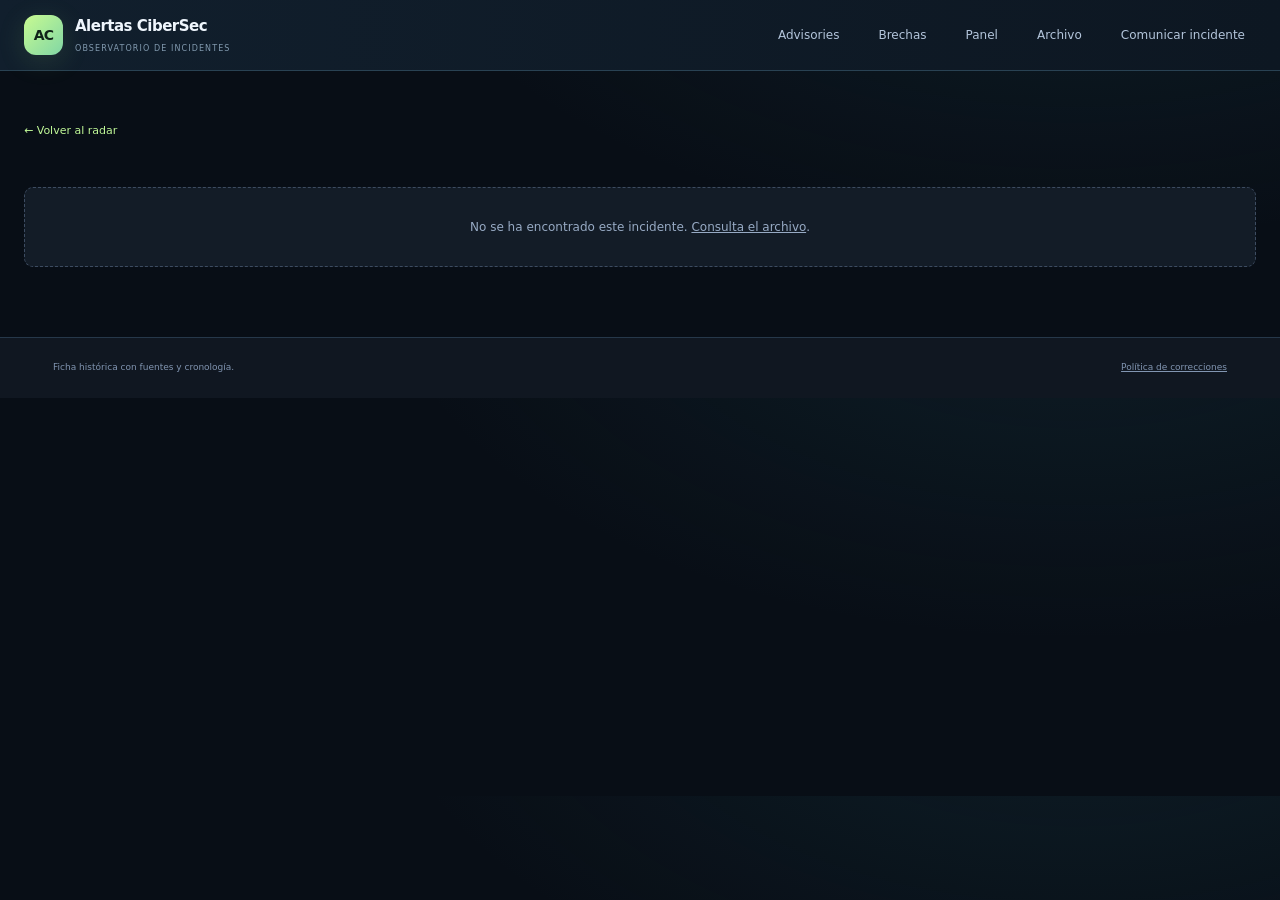
==== commit 2d3d45ad: "design: aplicar identidad visual Signal coherente y navegación transversal" ====
--- a/incidente/index.html
+++ b/incidente/index.html
@@ -1 +1 @@
-<!doctype html><html lang="es"><head><meta charset="utf-8"><meta name="viewport" content="width=device-width,initial-scale=1"><meta name="description" content="Ficha detallada de incidente de ciberseguridad."><title>Ficha de incidente | Incidentes</title><link rel="stylesheet" href="../styles.css"></head><body><header class="site-header"><div class="wrap header-inner"><a class="brand" href="../"><span class="brand-mark">AC</span><span><strong>Alertas CiberSec</strong><small>OBSERVATORIO DE INCIDENTES</small></span></a><nav class="topnav" aria-label="Navegación principal"><a href="../">Panel</a><a href="../archivo.html">Archivo</a><a href="../reportar.html">Comunicar incidente</a></nav></div></header><main class="wrap detail-page"><a class="back-link" href="../">← Volver al radar</a><div id="incidentDetail"><div class="empty">Cargando ficha…</div></div></main><footer><div class="wrap footer-inner"><p>Ficha histórica con fuentes y cronología.</p><p><a href="../correcciones.html">Política de correcciones</a></p></div></footer><script src="../incidents.js"></script><script src="../detail.js"></script></body></html>+<!doctype html><html lang="es"><head><meta charset="utf-8"><meta name="viewport" content="width=device-width,initial-scale=1"><meta name="description" content="Ficha detallada de incidente de ciberseguridad."><title>Ficha de incidente | Incidentes</title><link rel="stylesheet" href="../styles.css"><link rel="stylesheet" href="../signal.css"></head><body><header class="site-header"><div class="wrap header-inner"><a class="brand" href="../"><span class="brand-mark">AC</span><span><strong>Alertas CiberSec</strong><small>OBSERVATORIO DE INCIDENTES</small></span></a><nav class="topnav" aria-label="Navegación principal"><a href="../advisories.html">Advisories</a><a href="../brechas.html">Brechas</a><a href="../">Panel</a><a href="../archivo.html">Archivo</a><a href="../reportar.html">Comunicar incidente</a></nav></div></header><main class="wrap detail-page"><a class="back-link" href="../">← Volver al radar</a><div id="incidentDetail"><div class="empty">Cargando ficha…</div></div></main><footer><div class="wrap footer-inner"><p>Ficha histórica con fuentes y cronología.</p><p><a href="../correcciones.html">Política de correcciones</a></p></div></footer><script src="../incidents.js"></script><script src="../detail.js"></script></body></html>
--- a/signal.css
+++ b/signal.css
@@ -0,0 +1,243 @@
+/* Alertas CiberSec · Signal design system · 2026 */
+:root{
+  --navy:#080e16;--navy2:#101b28;--soft:#101d2b;--white:#101d2b;
+  --line:#26384a;--ink:#eff6fd;--muted:#9bafc2;--accent:#a9ef74;--blue:#a9ef74;
+  --red:#ff7785;--orange:#f0b779;--shadow:0 20px 60px rgba(0,0,0,.17);
+}
+html{scroll-behavior:smooth}
+body{
+ background:radial-gradient(ellipse 1000px 560px at 84% -150px,rgba(40,98,112,.20),transparent 70%),#080e16;
+ color:var(--ink);font-feature-settings:"tnum" 1;
+}
+.dashboard-nav{
+ width:245px;padding:24px 18px 20px;
+ background:linear-gradient(175deg,#101c28,#0c1520 70%);
+ border-right:1px solid #263849;
+}
+.brand{align-items:center;gap:12px}
+.brand-mark{
+ width:42px;height:42px;border-radius:12px;
+ background:linear-gradient(135deg,#c8fb91,#81d6a5);
+ color:#102219;box-shadow:0 6px 28px #a9ef7420;font-size:14px;
+}
+.brand strong{font-size:15px;font-weight:750;letter-spacing:-.5px}
+.brand small{font-size:8px;letter-spacing:1.1px;color:#829aaf}
+.nav-label{margin:40px 12px 12px;font-size:10px;color:#718aa0}
+.dashboard-nav nav{gap:5px}
+.dashboard-nav nav a{
+ border:1px solid transparent;border-radius:10px;min-height:44px;
+ font-size:12px;font-weight:530;letter-spacing:.06px;padding:11px 12px;
+ transition:background .15s,border-color .15s,color .15s;
+}
+.dashboard-nav nav a span{width:20px;font-size:17px;text-align:center;color:#8fa7b8}
+.dashboard-nav nav a.active{
+ background:#a9ef7410;border-color:#a9ef7438;
+ color:#dbffc4;box-shadow:inset 3px 0 #a9ef74;
+}
+.dashboard-nav nav a.active span{color:#c5ff9e}
+.dashboard-nav nav a:hover{background:#1d3040;border-color:#32485a}
+.nav-bottom{padding-top:18px}
+.nav-bottom .side-button{
+ background:linear-gradient(100deg,#a9ef74,#c6f69a);color:#112414;
+ border-color:transparent;font-weight:750;border-radius:9px;text-align:center;
+}
+.nav-bottom p{color:#8da4b7}
+.dashboard-workspace{margin-left:245px;min-width:0}
+.dashboard-topbar{
+ height:68px;background:rgba(10,19,29,.88);backdrop-filter:blur(12px);
+ border-bottom:1px solid #263849;padding:0 34px;
+ font-size:12px;
+}
+.dashboard-topbar strong{font-weight:700;color:#f0f7fe}
+.topbar-action{
+ border-color:#31475a;background:#142332;border-radius:9px;
+ padding:9px 14px;color:#d1e0ec;font-weight:600;
+}
+.topbar-action:hover{background:#1b3142;border-color:#679574}
+.dashboard-main{padding:31px 34px 70px;max-width:1650px}
+.dashboard-heading{gap:20px;align-items:stretch;margin:4px 0 25px}
+.dashboard-heading>div{display:flex;flex-direction:column;justify-content:center}
+.eyebrow{font-size:10px;color:#b6f489;letter-spacing:1.65px;font-weight:750}
+.dashboard-heading h1,.intel-heading h1{
+ font-size:clamp(30px,3vw,45px);line-height:1.13;letter-spacing:-1.65px;
+ font-weight:760;margin:4px 0 12px;
+}
+.dashboard-heading>div>p:last-child,.intel-heading>p:last-child{
+ font-size:14px;color:#a8b9c9;line-height:1.65;
+}
+.review-status{
+ min-width:280px;max-width:330px;
+ background:linear-gradient(125deg,#142b33,#111c2b);
+ border:1px solid #355461;border-radius:13px;padding:17px 19px;
+ box-shadow:inset 0 1px rgba(255,255,255,.03);
+}
+.review-top{font-size:10px;letter-spacing:1.5px;color:#bbd3d5;font-weight:650}
+.review-top:before{content:"";display:inline-block;width:7px;height:7px;border-radius:50%;background:#a9ef74;margin-right:9px;box-shadow:0 0 0 4px #a9ef741a}
+.review-time{font-size:15px;font-weight:750;margin:10px 0 6px}
+.review-status small{font-size:11px;line-height:1.5;color:#92a8b8}
+.intel-links{gap:14px;margin:0 0 26px}
+.intel-links>a{
+ border:1px solid #345060;border-radius:14px;padding:21px 23px;
+ background:linear-gradient(115deg,#19303c,#10212e);
+ min-height:112px;position:relative;overflow:hidden;transition:transform .18s,border-color .18s,background .18s;
+}
+.intel-links>a:nth-child(2){background:linear-gradient(115deg,#282836,#161f30);border-color:#414052}
+.intel-links>a:hover{transform:translateY(-2px);border-color:#a9ef74}
+.intel-links>a:before{content:"";position:absolute;width:110px;height:110px;right:-45px;top:-40px;border:1px solid #ffffff16;border-radius:50%}
+.intel-links strong{font-size:17px;font-weight:720}
+.intel-links small{font-size:12px;line-height:1.5;max-width:300px}
+.intel-link-icon{background:#a9ef7416;color:#c1f89c;width:48px;height:48px}
+.summary-grid{gap:12px;margin-bottom:15px}
+.stat{
+ border-radius:13px;border-color:#2c4352;
+ background:linear-gradient(150deg,#142333,#101b29);
+ min-height:128px;padding:18px;gap:13px;
+}
+.stat:first-child{background:linear-gradient(145deg,#bdf78f,#93d9a1);border-color:#b8ee90}
+.stat i{font-size:19px}
+.stat>span{font-size:11px;color:#a9bdcd;line-height:1.4}
+.stat strong{font-size:35px;font-weight:750;letter-spacing:-1.4px;margin-top:16px}
+.analytics-grid{gap:13px;margin-bottom:34px}
+.analysis-card{
+ background:linear-gradient(145deg,#142331,#111b27);
+ border-color:#293e50;border-radius:14px;padding:22px;min-width:0;
+}
+.analysis-card h2{font-size:15px;font-weight:730}
+.analysis-card header p{font-size:11px;color:#92a8bc}
+.bar-track{height:8px;background:#233749}
+.bar-track i{background:linear-gradient(90deg,#78d7b0,#b9f289)}
+.bar-row:nth-child(2n) i{background:linear-gradient(90deg,#61a6da,#86c7f4)}
+.chart-legend>div,.state-rows>div{font-size:11px}
+.priority-radar{
+ margin:0 0 25px;padding:25px;border:1px solid #355b58;border-radius:16px;
+ background:radial-gradient(ellipse at 10% 0%,#1c3a38 0%,transparent 55%),linear-gradient(140deg,#12232f,#101b27 80%);
+ box-shadow:0 15px 40px #00000018;
+}
+.radar-header h2{font-size:25px;font-weight:760}
+.radar-header p:last-child{font-size:13px;color:#a5c1c1;line-height:1.6}
+.radar-metrics>div{border-color:#33535c;background:#0e202c;border-radius:11px}
+.radar-metrics strong{font-weight:760}
+.radar-controls>label{font-size:12px;color:#e3f0ef}
+.radar-input-row input,.intel-controls input,.intel-controls select,.controls input,.controls select{
+ background:#0c1824;border:1px solid #385165;color:#eaf4fb;border-radius:9px;
+}
+.radar-input-row input:focus,.intel-controls input:focus,.controls input:focus{
+ border-color:#a9ef74;outline:2px solid #a9ef7420;
+}
+.radar-result{background:#11222f;border-color:#355064;border-radius:12px;padding:18px}
+.radar-result h3{font-size:15px}
+.radar-result-bottom a{font-weight:750}
+.radar-footer p{font-size:11px}
+.section-head h2{font-size:24px;font-weight:760;letter-spacing:-.6px}
+.section-head p:not(.eyebrow){font-size:12px}
+.section-head>a{color:#c0f69d;font-weight:650}
+.controls{border-radius:13px;background:#142331;border-color:#314659;padding:14px}
+.controls select,.controls input{font-size:12px;min-height:43px}
+.incident{
+ border:1px solid #2b4052;border-radius:14px;background:linear-gradient(130deg,#142230,#101b28);
+ padding:19px;transition:border-color .15s,transform .15s,background .15s;
+}
+.incident:hover{border-color:#5b806f;transform:translateY(-1px)}
+.incident h3{font-size:17px;letter-spacing:-.25px;font-weight:730;line-height:1.35}
+.incident-lead{color:#abc0d0;line-height:1.6}
+.date-box{border-color:#304556}
+.date-box strong{font-weight:800}
+.badge{border-radius:5px;font-weight:700;letter-spacing:.15px}
+.affect-box{background:#142a32;border-color:#2f4c52;border-radius:10px}
+.sidebar .side-card{background:#13202d;border:1px solid #2d4152;border-radius:13px;padding:20px}
+.sidebar .focus-card{background:linear-gradient(145deg,#1d3838,#132532)}
+.sidebar .side-label{letter-spacing:1.2px}
+.methodology{border-top:1px solid #27394a;margin-top:32px;padding-top:30px}
+.methodology h2{font-size:23px;letter-spacing:-.5px}
+.candidate-row{background:#121f2c;border-color:#30465b;border-radius:10px;padding:16px}
+.candidate-row strong{font-size:13px}
+.candidate-status{color:#f1c789}
+.intelligence-page .intel-heading{
+ background:linear-gradient(130deg,#162c39,#111d2b);
+ border:1px solid #344d5e;border-radius:16px;padding:28px 30px;margin:0 0 20px;
+}
+.intel-heading h1{font-size:clamp(30px,3vw,42px)}
+.intel-metrics{gap:12px;margin-bottom:27px}
+.intel-metrics article{background:linear-gradient(155deg,#172938,#101d2b);border-color:#30485a;border-radius:13px;padding:21px}
+.intel-metrics strong{font-size:35px;font-weight:780}
+.intel-intro h2{font-size:22px;font-weight:750}
+.intel-card{
+ border-radius:13px;background:linear-gradient(135deg,#152736,#101b28);
+ border:1px solid #2e4657;padding:20px;transition:border-color .15s,transform .15s;
+}
+.intel-card:hover{border-color:#597f72;transform:translateY(-1px)}
+.intel-card h3{font-size:17px;font-weight:720}
+.intel-card .desc{color:#b3c4d4;line-height:1.65}
+.intel-chip{border-radius:6px;padding:4px 9px;font-weight:730}
+.intel-explain{border-radius:13px;background:#122530;border-color:#375261;padding:22px}
+.intel-more button{border-radius:9px;background:#223b31;color:#d5fbc6}
+.site-header{
+ background:linear-gradient(90deg,#111f2d,#0d1722);
+ border-bottom:1px solid #294253;
+}
+.site-header .brand-mark{width:39px;height:40px}
+.topnav a{border-radius:8px;padding:8px 11px;text-decoration:none}
+.topnav a:hover{background:#223847;color:#c1fa9b}
+.static-page,.detail-page{padding-top:46px;padding-bottom:70px}
+.static-page h1{font-size:clamp(30px,4vw,44px);font-weight:750;letter-spacing:-1.1px}
+.static-page>p{color:#b1c3d2;max-width:950px;line-height:1.75}
+.static-page>h2{margin-top:31px}
+.archive-group,.detail-block,.quick-facts>div,.detail-grid>div{
+ border-color:#30475b;border-radius:12px;
+}
+.archive-row{background:#122130;border-color:#304456}
+.detail-page .back-link{display:inline-block;margin-bottom:24px;color:#c1f998}
+.detail-page h1{letter-spacing:-1px}
+.footer-inner{border-top-color:#2b3f50}
+a,button{transition:background-color .15s,border-color .15s,color .15s}
+a:focus-visible,button:focus-visible,input:focus-visible,select:focus-visible{outline:2px solid #b9f88e;outline-offset:3px}
+@media(max-width:1200px){
+ .dashboard-nav{width:214px;padding:20px 12px}
+ .dashboard-workspace{margin-left:214px}
+ .dashboard-main{padding:25px}
+ .dashboard-topbar{padding:0 25px}
+}
+@media(max-width:1000px){
+ .dashboard-heading{flex-wrap:wrap}
+ .review-status{max-width:none;width:100%;min-width:0}
+ .analytics-grid{grid-template-columns:1fr 1fr}
+ .analytics-grid>.analysis-card:last-child{grid-column:span 2}
+}
+@media(max-width:720px){
+ html{scroll-padding-top:115px}
+ .dashboard-nav{position:sticky;top:0;width:100%;padding:12px 15px 0;height:auto;background:#0e1926f7;border-right:none;border-bottom:1px solid #294353}
+ .dashboard-workspace{margin-left:0}
+ .dashboard-nav nav{gap:5px;margin-top:9px;padding-bottom:10px;scrollbar-width:none}
+ .dashboard-nav nav a{min-height:37px;padding:9px 13px;border:1px solid #2c4355;border-radius:8px;font-size:11px}
+ .dashboard-nav nav a.active{border-color:#a9ef745c;background:#a9ef7415;box-shadow:none}
+ .dashboard-topbar{height:51px;padding:0 16px}
+ .dashboard-main{padding:20px 15px 50px}
+ .dashboard-heading{display:block;margin-bottom:18px}
+ .dashboard-heading h1{font-size:33px;letter-spacing:-1px}
+ .review-status{margin-top:18px;padding:14px}
+ .intel-links{gap:9px;margin-bottom:20px}
+ .intel-links>a{min-height:95px;padding:15px}
+ .intel-links strong{font-size:15px}
+ .intel-links small{font-size:11px}
+ .summary-grid{gap:9px}
+ .stat{min-height:102px;padding:14px}
+ .stat strong{font-size:30px}
+ .analytics-grid{grid-template-columns:1fr}
+ .analytics-grid>.analysis-card:last-child{grid-column:auto}
+ .analysis-card{padding:18px}
+ .priority-radar{padding:17px;margin-bottom:19px}
+ .radar-metrics{grid-template-columns:repeat(2,minmax(0,1fr))}
+ .radar-results{grid-template-columns:1fr}
+ .section-head h2{font-size:21px}
+ .controls{padding:10px}
+ .incident{padding:14px 12px;transform:none}
+ .incident:hover,.intel-card:hover{transform:none}
+ .incident h3{font-size:15px}
+ .sidebar .side-card{padding:17px}
+ .intelligence-page .intel-heading{padding:20px 18px}
+ .intel-metrics article{padding:14px}
+ .intel-metrics strong{font-size:27px}
+ .intel-card{padding:17px}
+ .static-page,.detail-page{padding-top:25px}
+}
+@media(prefers-reduced-motion:reduce){*,*::before,*::after{transition:none!important;animation:none!important}}
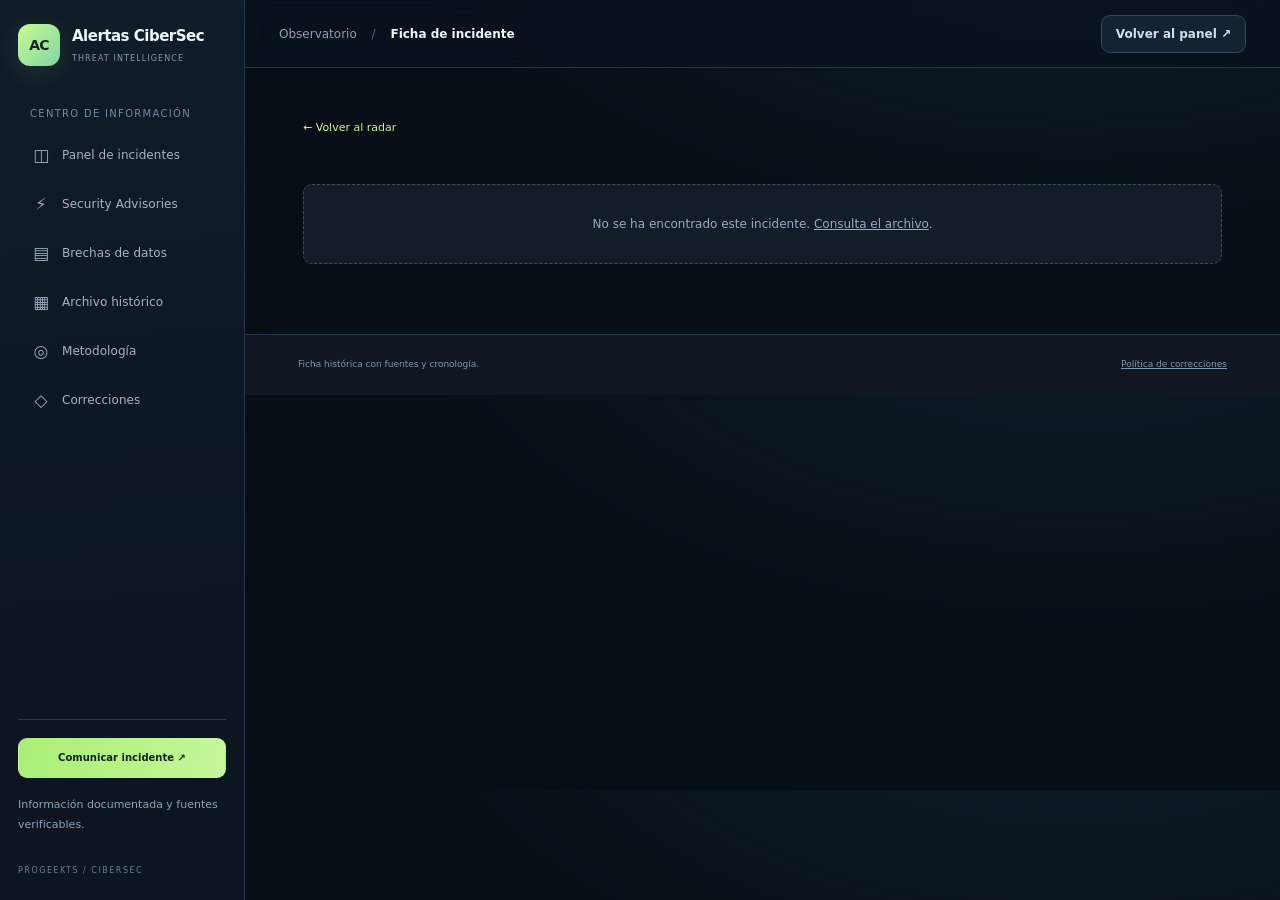
==== commit 401157ec: "ui: unificar menú lateral y cabecera; retirar enlace RSS de navegación" ====
--- a/incidente/index.html
+++ b/incidente/index.html
@@ -1 +1 @@
-<!doctype html><html lang="es"><head><meta charset="utf-8"><meta name="viewport" content="width=device-width,initial-scale=1"><meta name="description" content="Ficha detallada de incidente de ciberseguridad."><title>Ficha de incidente | Incidentes</title><link rel="stylesheet" href="../styles.css"><link rel="stylesheet" href="../signal.css"></head><body><header class="site-header"><div class="wrap header-inner"><a class="brand" href="../"><span class="brand-mark">AC</span><span><strong>Alertas CiberSec</strong><small>OBSERVATORIO DE INCIDENTES</small></span></a><nav class="topnav" aria-label="Navegación principal"><a href="../advisories.html">Advisories</a><a href="../brechas.html">Brechas</a><a href="../">Panel</a><a href="../archivo.html">Archivo</a><a href="../reportar.html">Comunicar incidente</a></nav></div></header><main class="wrap detail-page"><a class="back-link" href="../">← Volver al radar</a><div id="incidentDetail"><div class="empty">Cargando ficha…</div></div></main><footer><div class="wrap footer-inner"><p>Ficha histórica con fuentes y cronología.</p><p><a href="../correcciones.html">Política de correcciones</a></p></div></footer><script src="../incidents.js"></script><script src="../detail.js"></script></body></html>+<!doctype html><html lang="es"><head><meta charset="utf-8"><meta name="viewport" content="width=device-width,initial-scale=1"><meta name="description" content="Ficha detallada de incidente de ciberseguridad."><title>Ficha de incidente | Incidentes</title><link rel="stylesheet" href="../styles.css"><link rel="stylesheet" href="../signal.css"><link rel="stylesheet" href="../site-unified.css"></head><body class="dashboard-page"><a class="skip-link" href="#content">Ir al contenido</a><aside class="dashboard-nav"><a class="brand" href="../index.html"><span class="brand-mark">AC</span><span><strong>Alertas CiberSec</strong><small>THREAT INTELLIGENCE</small></span></a><p class="nav-label">CENTRO DE INFORMACIÓN</p><nav aria-label="Navegación principal"><a href="../index.html"><span>◫</span>Panel de incidentes</a><a href="../advisories.html"><span>⚡</span>Security Advisories</a><a href="../brechas.html"><span>▤</span>Brechas de datos</a><a href="../archivo.html"><span>▦</span>Archivo histórico</a><a href="../index.html#metodologia"><span>◎</span>Metodología</a><a href="../correcciones.html"><span>◇</span>Correcciones</a></nav><div class="nav-bottom"><a class="side-button" href="../reportar.html">Comunicar incidente ↗</a><p>Información documentada y fuentes verificables.</p><small>PROGEEKTS / CIBERSEC</small></div></aside><div class="dashboard-workspace"><header class="dashboard-topbar"><span>Observatorio <b>/</b> <strong>Ficha de incidente</strong></span><a href="../index.html" class="topbar-action">Volver al panel ↗</a></header><main id="content" class="dashboard-main wrap detail-page"><a class="back-link" href="../">← Volver al radar</a><div id="incidentDetail"><div class="empty">Cargando ficha…</div></div></main><footer><div class="wrap footer-inner"><p>Ficha histórica con fuentes y cronología.</p><p><a href="../correcciones.html">Política de correcciones</a></p></div></footer><script src="../incidents.js"></script><script src="../detail.js"></script></div></body></html>
